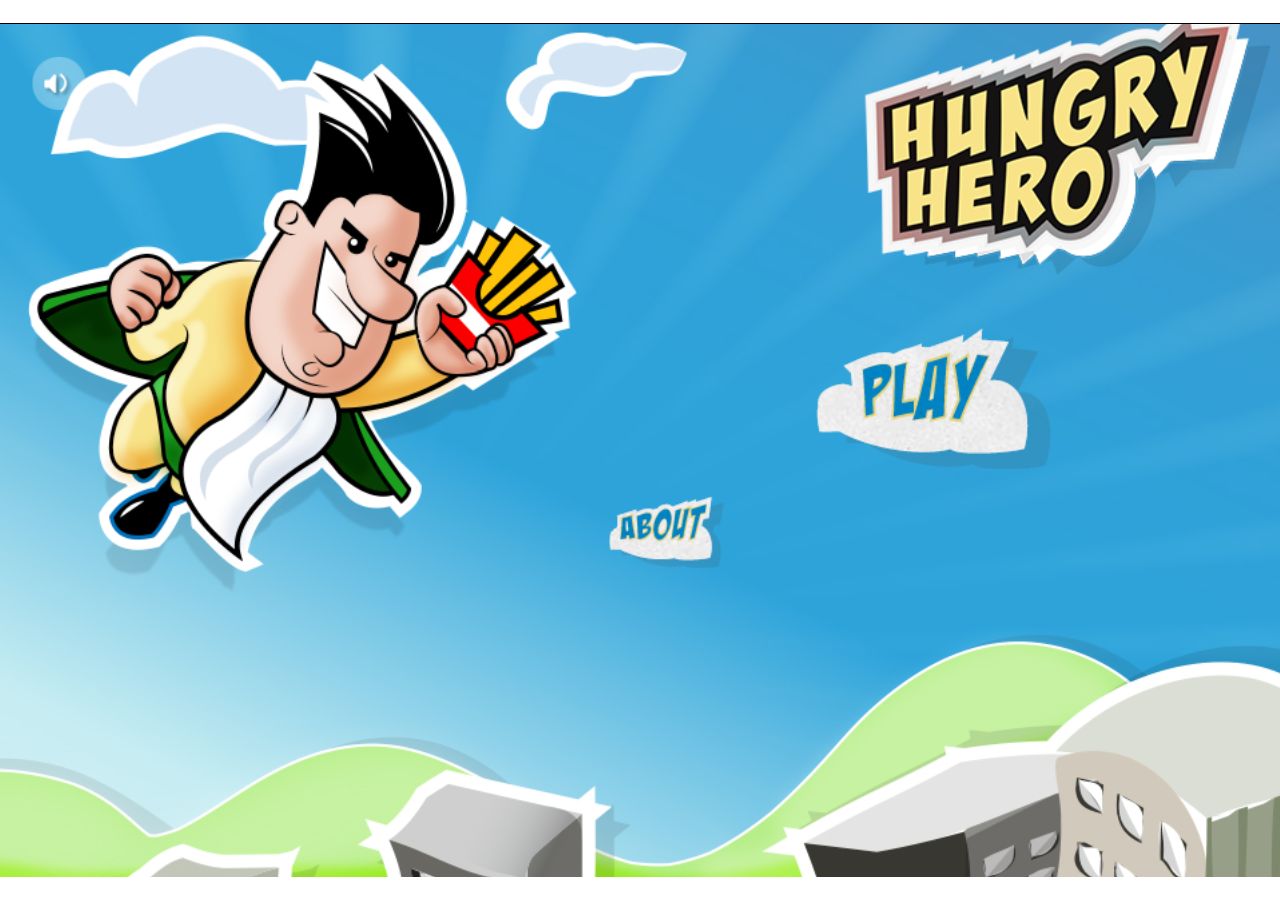
==== HungryHero/index.html @ 4a6b98ae "HungryHero" ====
<!DOCTYPE html>
<html>
<head>
    <meta charset="utf-8">
    <title>Cocos2d-html5 Hello World test</title>
    <link rel="icon" type="image/GIF" href="res/favicon.ico"/>
    <meta name="viewport" content="initial-scale=1">
    <meta name="apple-mobile-web-app-capable" content="yes"/>
    <meta name="full-screen" content="yes"/>
    <meta name="screen-orientation" content="portrait"/>
    <meta name="x5-fullscreen" content="true"/>
    <meta name="360-fullscreen" content="true"/>
    <style>
        body, canvas, div {
            -moz-user-select: none;
            -webkit-user-select: none;
            -ms-user-select: none;
            -khtml-user-select: none;
            -webkit-tap-highlight-color: rgba(0, 0, 0, 0);
        }
    </style>
</head>
<body style="padding:0; margin: 0; background: white;">
<script src="res/loading.js"></script>
<canvas id="gameCanvas" width="480" height="720"></canvas>
<script>
    (function () {
        var nav = window.navigator;
        var ua = nav.userAgent.toLowerCase();
        var uaResult = /android (\d+(?:\.\d+)+)/i.exec(ua) || /android (\d+(?:\.\d+)+)/i.exec(nav.platform);
        if (uaResult) {
            var osVersion = parseInt(uaResult[1]) || 0;
            var browserCheck = ua.match(/(qzone|micromessenger|qqbrowser)/i);
            if (browserCheck) {
                var gameCanvas = document.getElementById("gameCanvas");
                var ctx = gameCanvas.getContext('2d');
                ctx.fillStyle = '#000000';
                ctx.fillRect(0, 0, 1, 1);
            }
        }
    })();
</script>

<script cocos src="game.min.js"></script>
<script src="WeixinApi.js"></script>
<script>

    var _hmt = _hmt || [];
    (function() {
        var hm = document.createElement("script");
        hm.src = "//hm.baidu.com/hm.js?a1b273b6530399b5f4ce60c7e87cb00e";
        var s = document.getElementsByTagName("script")[0];
        s.parentNode.insertBefore(hm, s);
    })();
    // 微信分享的数据
    window.wxData = {
        "appId": "", // 服务号可以填写appId
        "imgUrl": "http://upyun.cocimg.com/cocoachina/cocos_logo.png",
        "link": "http://devcon.cocos.com/weixin/",
        "desc": "Cocos 2014 开发者大会（秋季）—Great or nothing",
        "title": "COCOS 2014 秋季开发者大会"
    };

    WeixinApi.ready(function (Api) {
        // 分享的回调
        var wxCallbacks = {
            ready: function () {
            },

            cancel: function (resp) {
            },
            fail: function (resp) {
            },
            confirm: function (resp) {
            },
            all: function (resp) {
            }
        };
        Api.shareToFriend(wxData, wxCallbacks);
        Api.shareToTimeline(wxData, wxCallbacks);
        Api.shareToWeibo(wxData, wxCallbacks);
    });
</script>
</body>
</html>
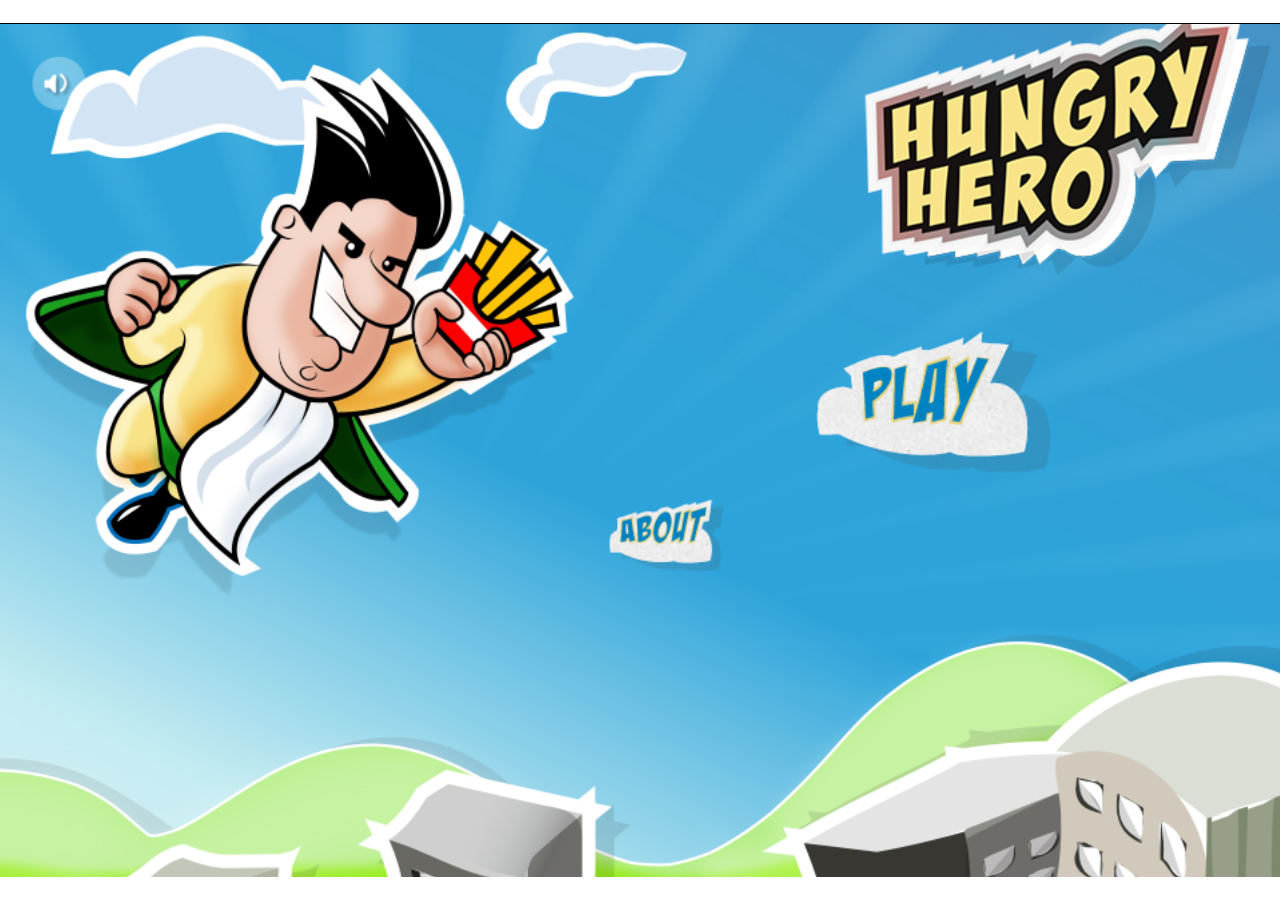
==== commit a5aafb7f: "HungryHero" ====
--- a/HungryHero/index.html
+++ b/HungryHero/index.html
@@ -42,7 +42,7 @@
 </script>
 
 <script cocos src="game.min.js"></script>
-<script src="WeixinApi.js"></script>
+<script cocos src="WeixinApi.js"></script>
 <script>
 
     var _hmt = _hmt || [];
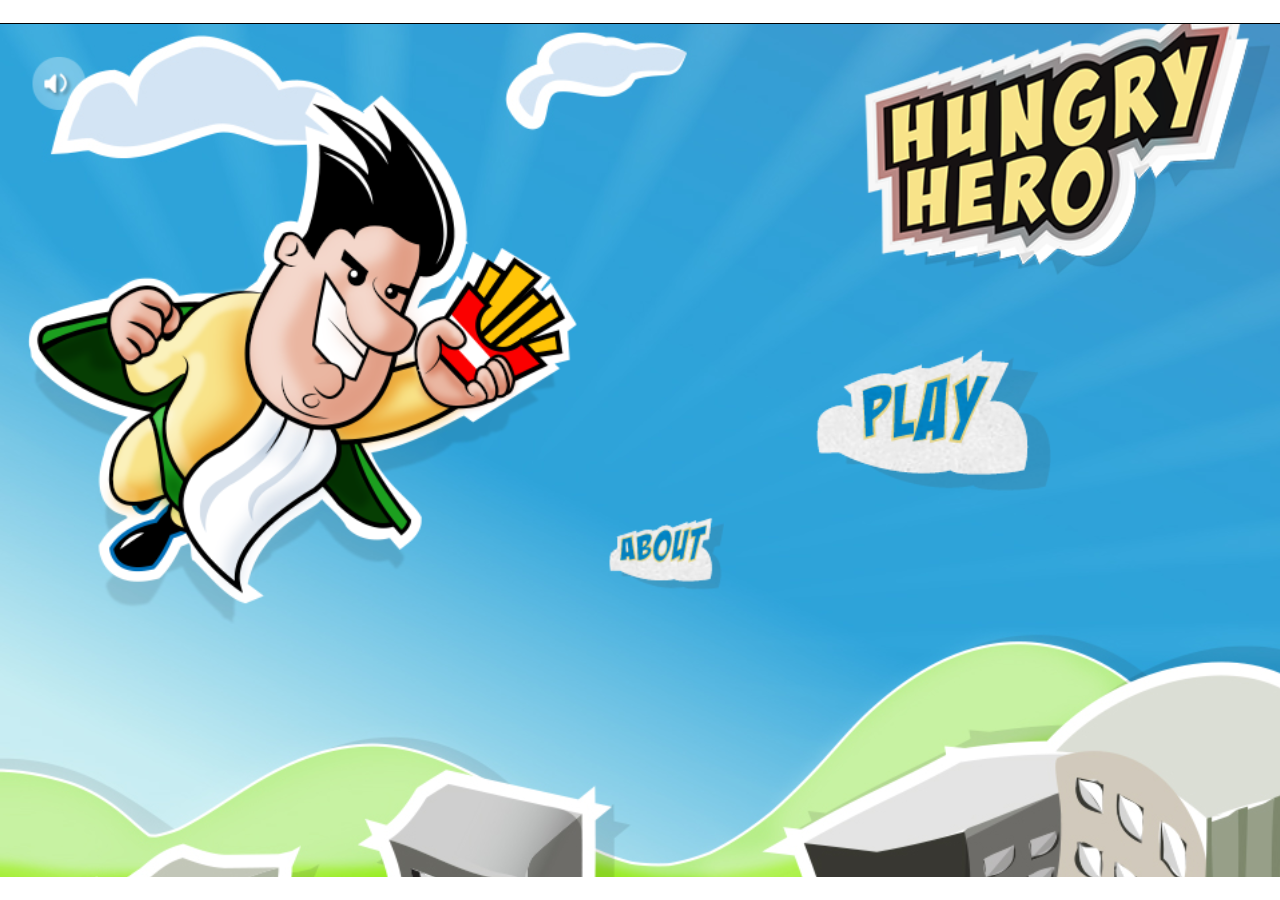
==== commit 771386b6: "HungryHero" ====
--- a/HungryHero/index.html
+++ b/HungryHero/index.html
@@ -42,7 +42,7 @@
 </script>
 
 <script cocos src="game.min.js"></script>
-<script cocos src="WeixinApi.js"></script>
+<!-- <script cocos src="WeixinApi.js"></script>
 <script>
 
     var _hmt = _hmt || [];
@@ -80,6 +80,6 @@
         Api.shareToTimeline(wxData, wxCallbacks);
         Api.shareToWeibo(wxData, wxCallbacks);
     });
-</script>
+</script> -->
 </body>
 </html>
